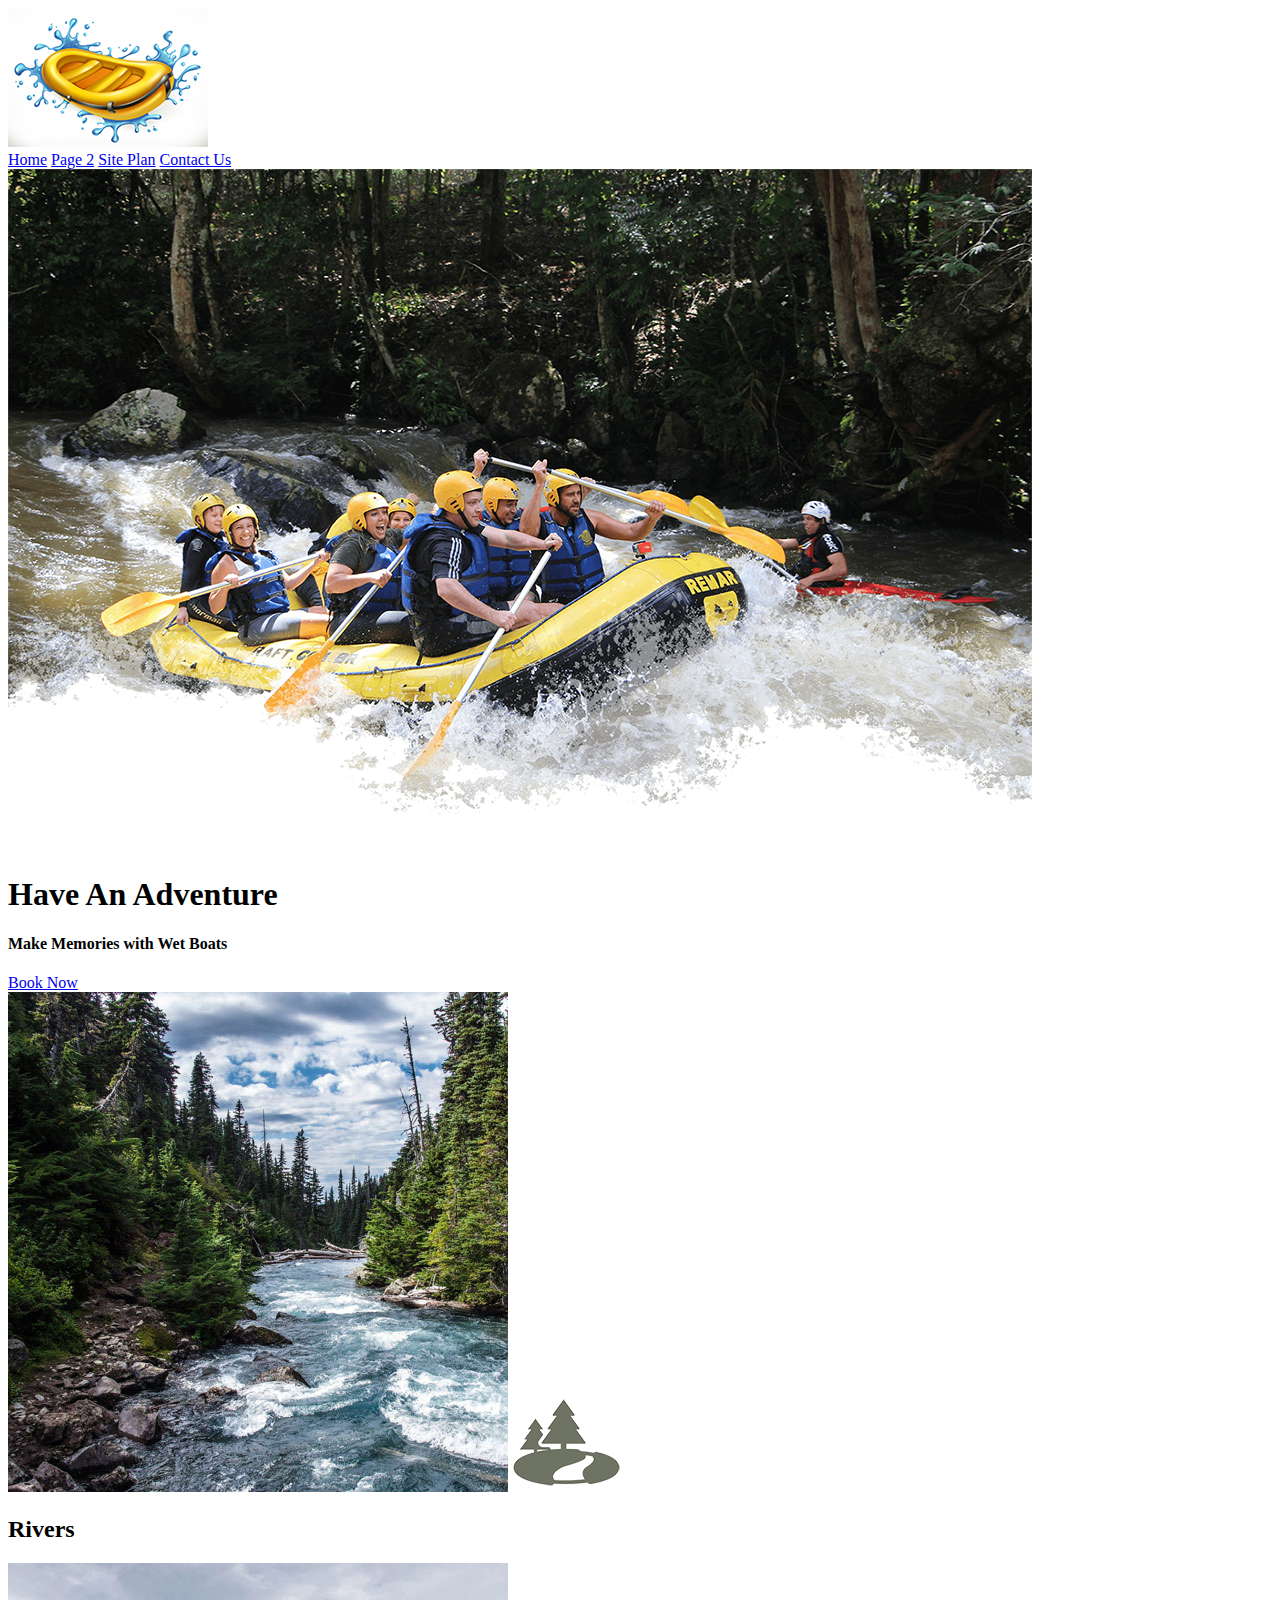
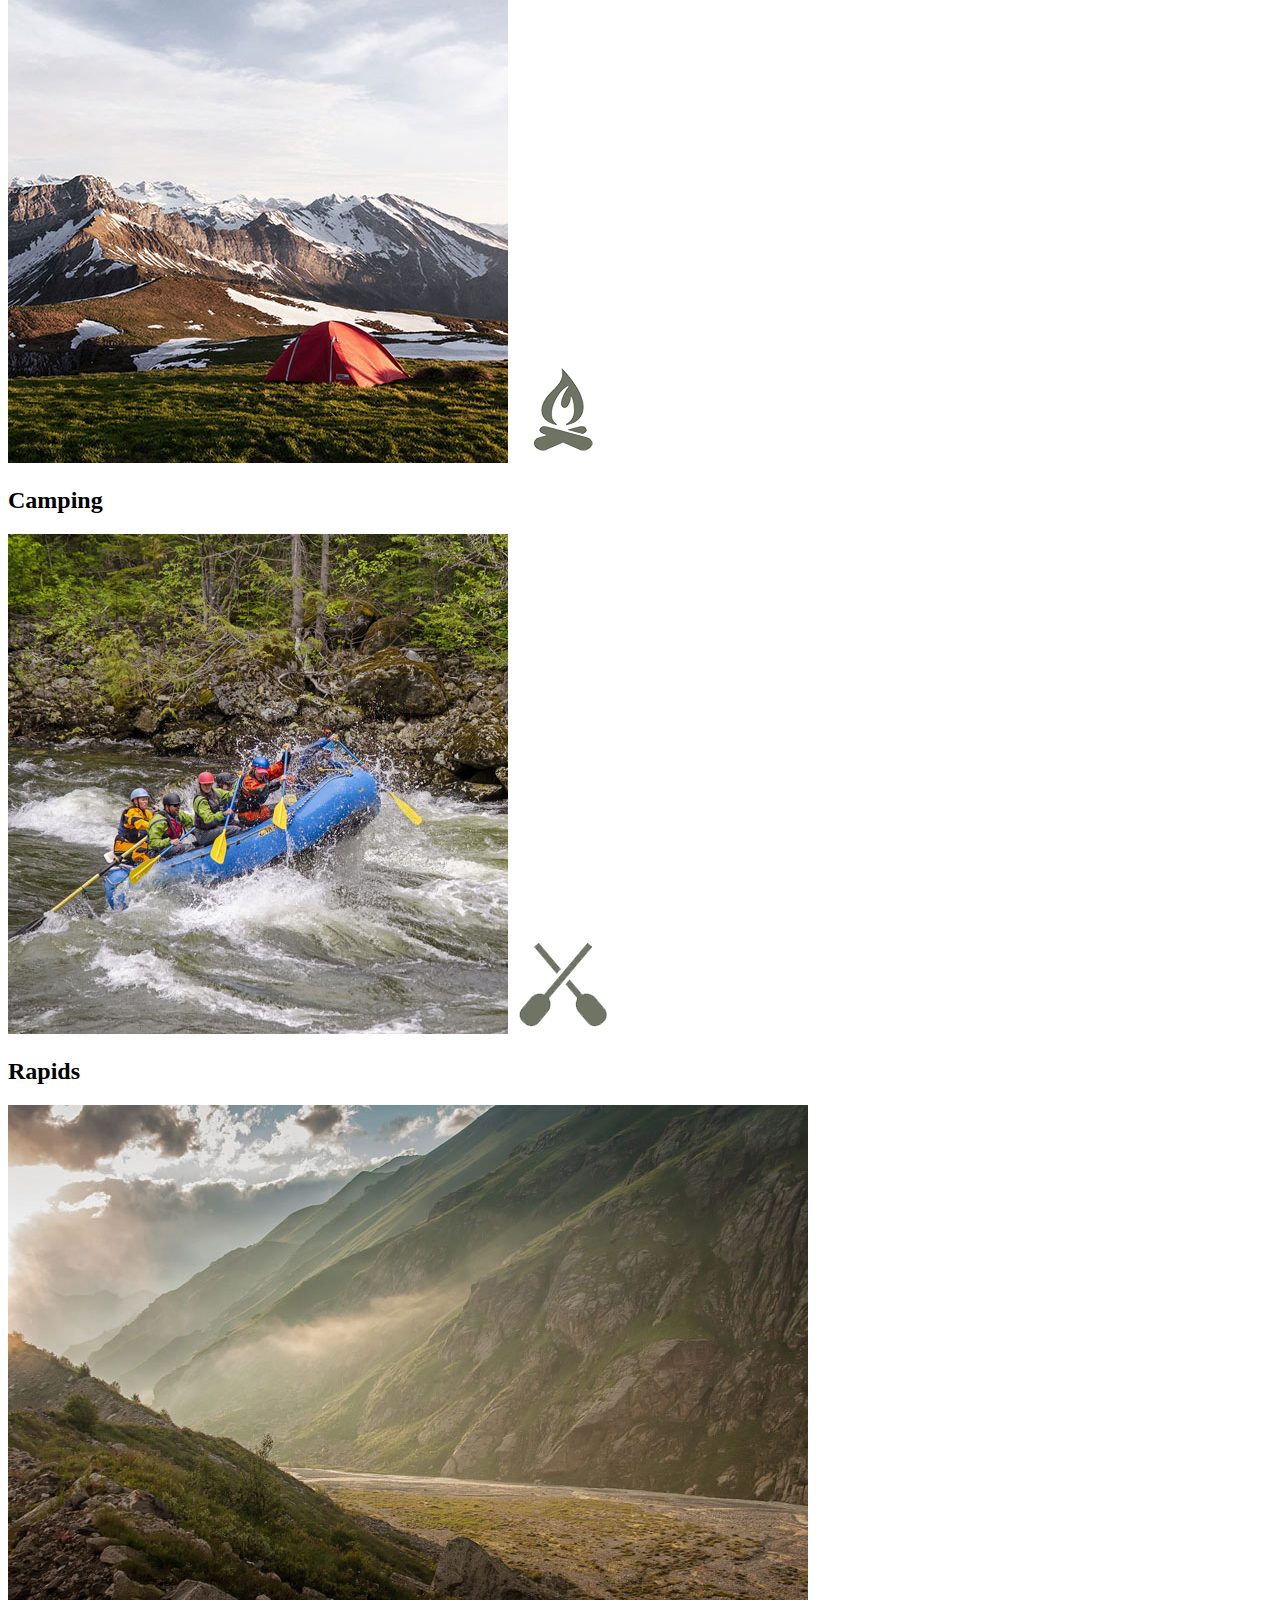
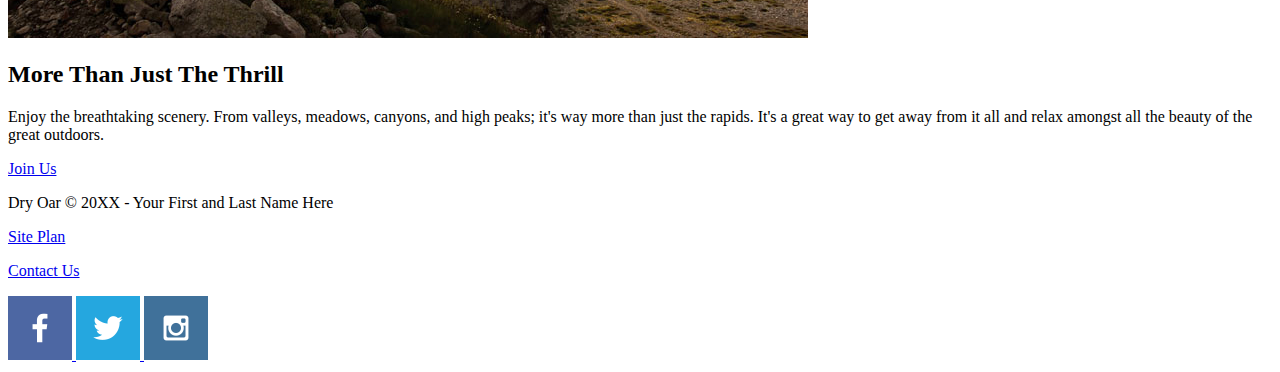
==== wwr/index.html @ 44a553fc "index page" ====
<!DOCTYPE html>
<html lang="en">
<head>
    <meta charset="UTF-8">
    <meta name="viewport" content="width=device-width, initial-scale=1.0">
    <title>White Water Rafting | Wet Boats | Home</title>
</head>
<body>
<header>
    <a id="logo_link" href="index.html">
        <img class="logo" src="images/logowetboat.png" alt="Wet Boat Logo">
    </a>
    <nav>
        <a href="index.html">Home</a>
        <a href="#">Page 2</a>
        <a href="site-plan-rafting.html">Site Plan</a>
        <a href="contactus.html">Contact Us</a>
    </nav>
 </header>
<div id="hero">
     <div id="hero-box">
        <img id="hero-img" src="images/hero.png" alt="People enjoying white water rafting">
    </div>
    <section id="hero-msg">
        <h1 class="home-title">Have An Adventure</h1>
        <h4>Make Memories with Wet Boats </h4>
        <div class='button-box'>
             <a class='book' href="contactus.html">Book Now</a>
        </div>
    </section>
</div>
<main class="home-grid">
    <section class="rivers-card">
        <img class="card-img" src="images/rivers.jpeg" alt="river in forest">
        <img class="icon" src="images/river_icon.png" alt="river icon">
        <h2>Rivers</h2>
    </section>
    <section class="camping-card">
        <img class="card-img" src="images/camping.jpeg" alt="tent in mountains">
        <img class="icon" src="images/fire_icon.png" alt="fire icon">
        <h2>Camping</h2>
    </section>
    <section class="rapids-card">
        <img class="card-img" src="images/rapids.jpeg" alt="rafting boat">
        <img class="icon" src="images/oars.png" alt="oars icon">
        <h2>Rapids</h2>
    </section>
    <img class="mountains" src="images/mountains.jpeg" alt="Misty mountains">
    <section class="msg">
        <h2>More Than Just The Thrill</h2>
        <p>Enjoy the breathtaking scenery. From valleys, meadows, canyons, and high peaks; it's way more than just the rapids. It's a great way to get away from it all and relax amongst all the beauty of the great outdoors. </p>
        <a class='join' href="rivers.html">Join Us</a>
    </section>
</main>
<footer>
    <p>Dry Oar &copy; 20XX - Your First and Last Name Here</p>
    <p><a href="site-plan-rafting.html">Site Plan</a></p>
    <p><a href="contactus.html">Contact Us</a></p>
    <div class="social">
        <a href="https://facebook.com">
            <img src="images/facebook.png" alt="fb icon">
        </a>
        <a href="https://twitter.com">
            <img src="images/twitter.png" alt="twitter icon">
        </a>
        <a href="https://instagram.com">
            <img src="images/instagram.png" alt="instagram icon">
        </a>
    </div>
</footer>
</body>
</html>
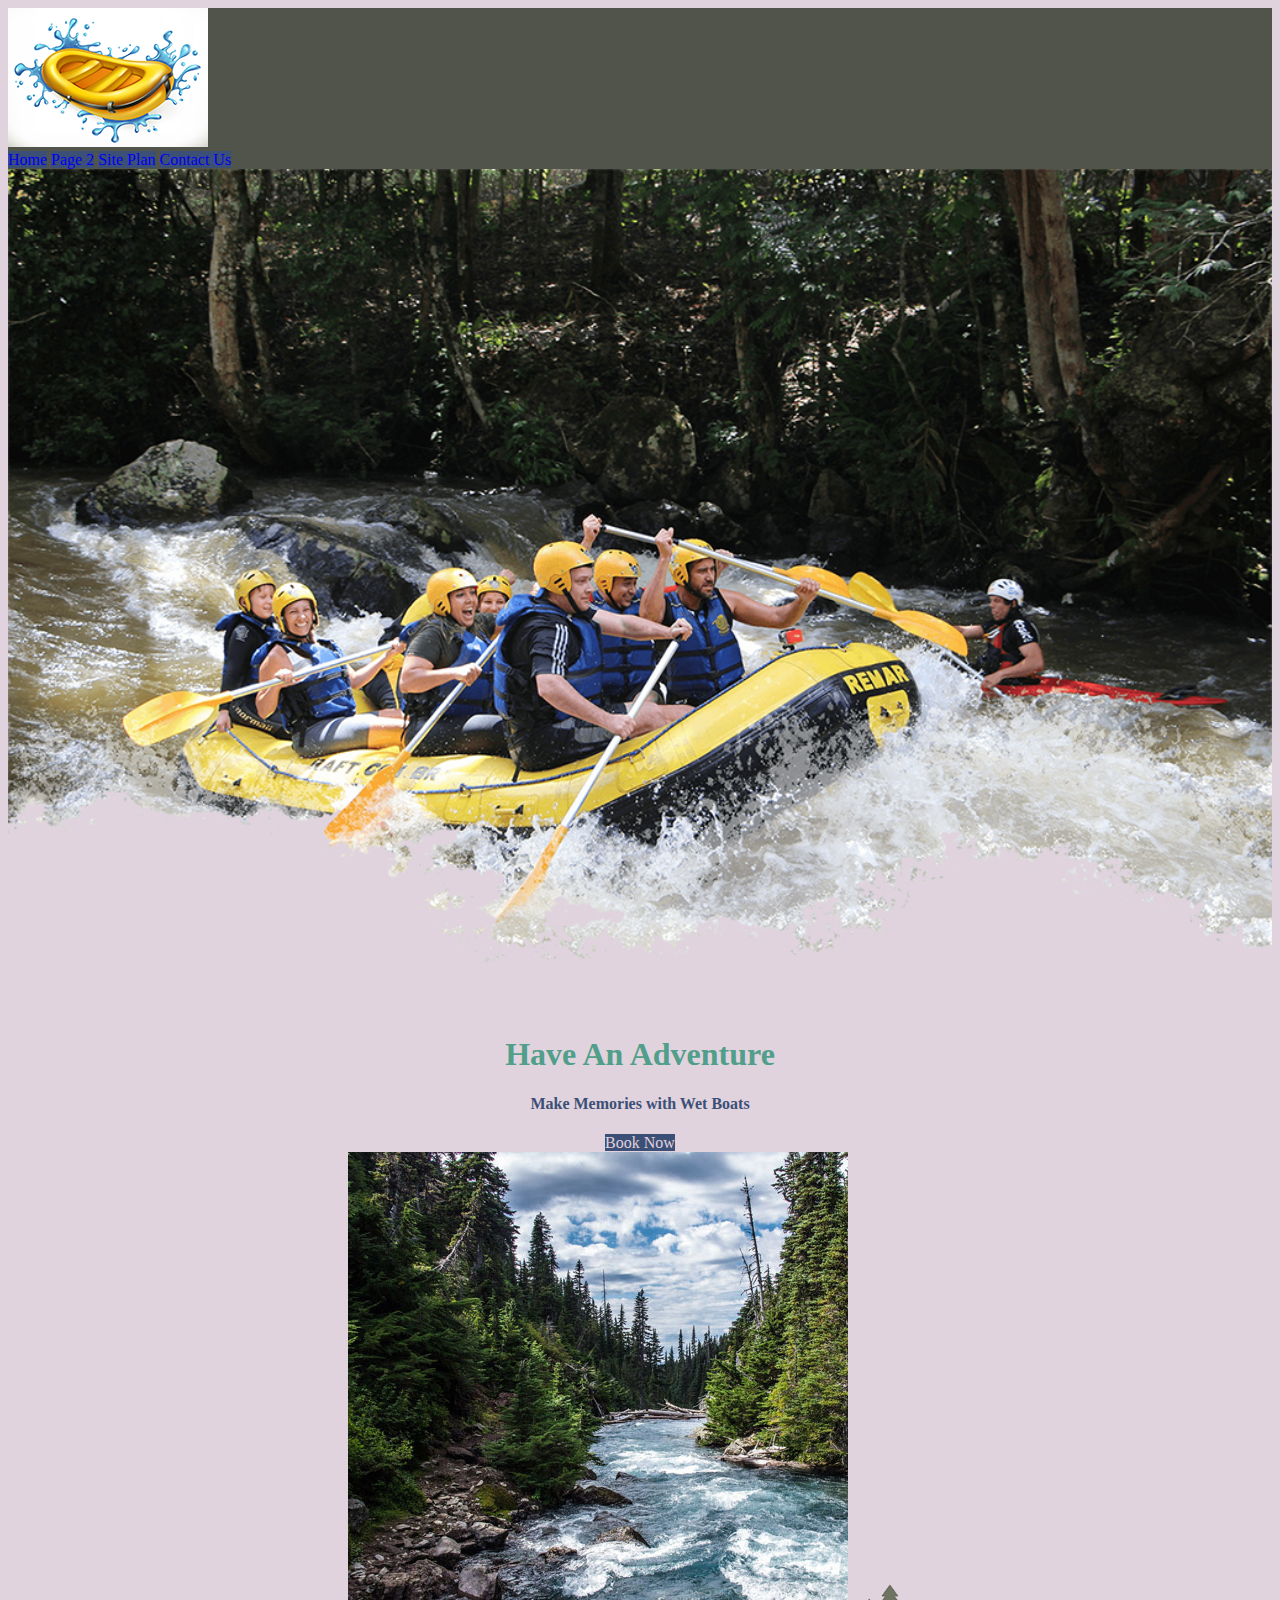
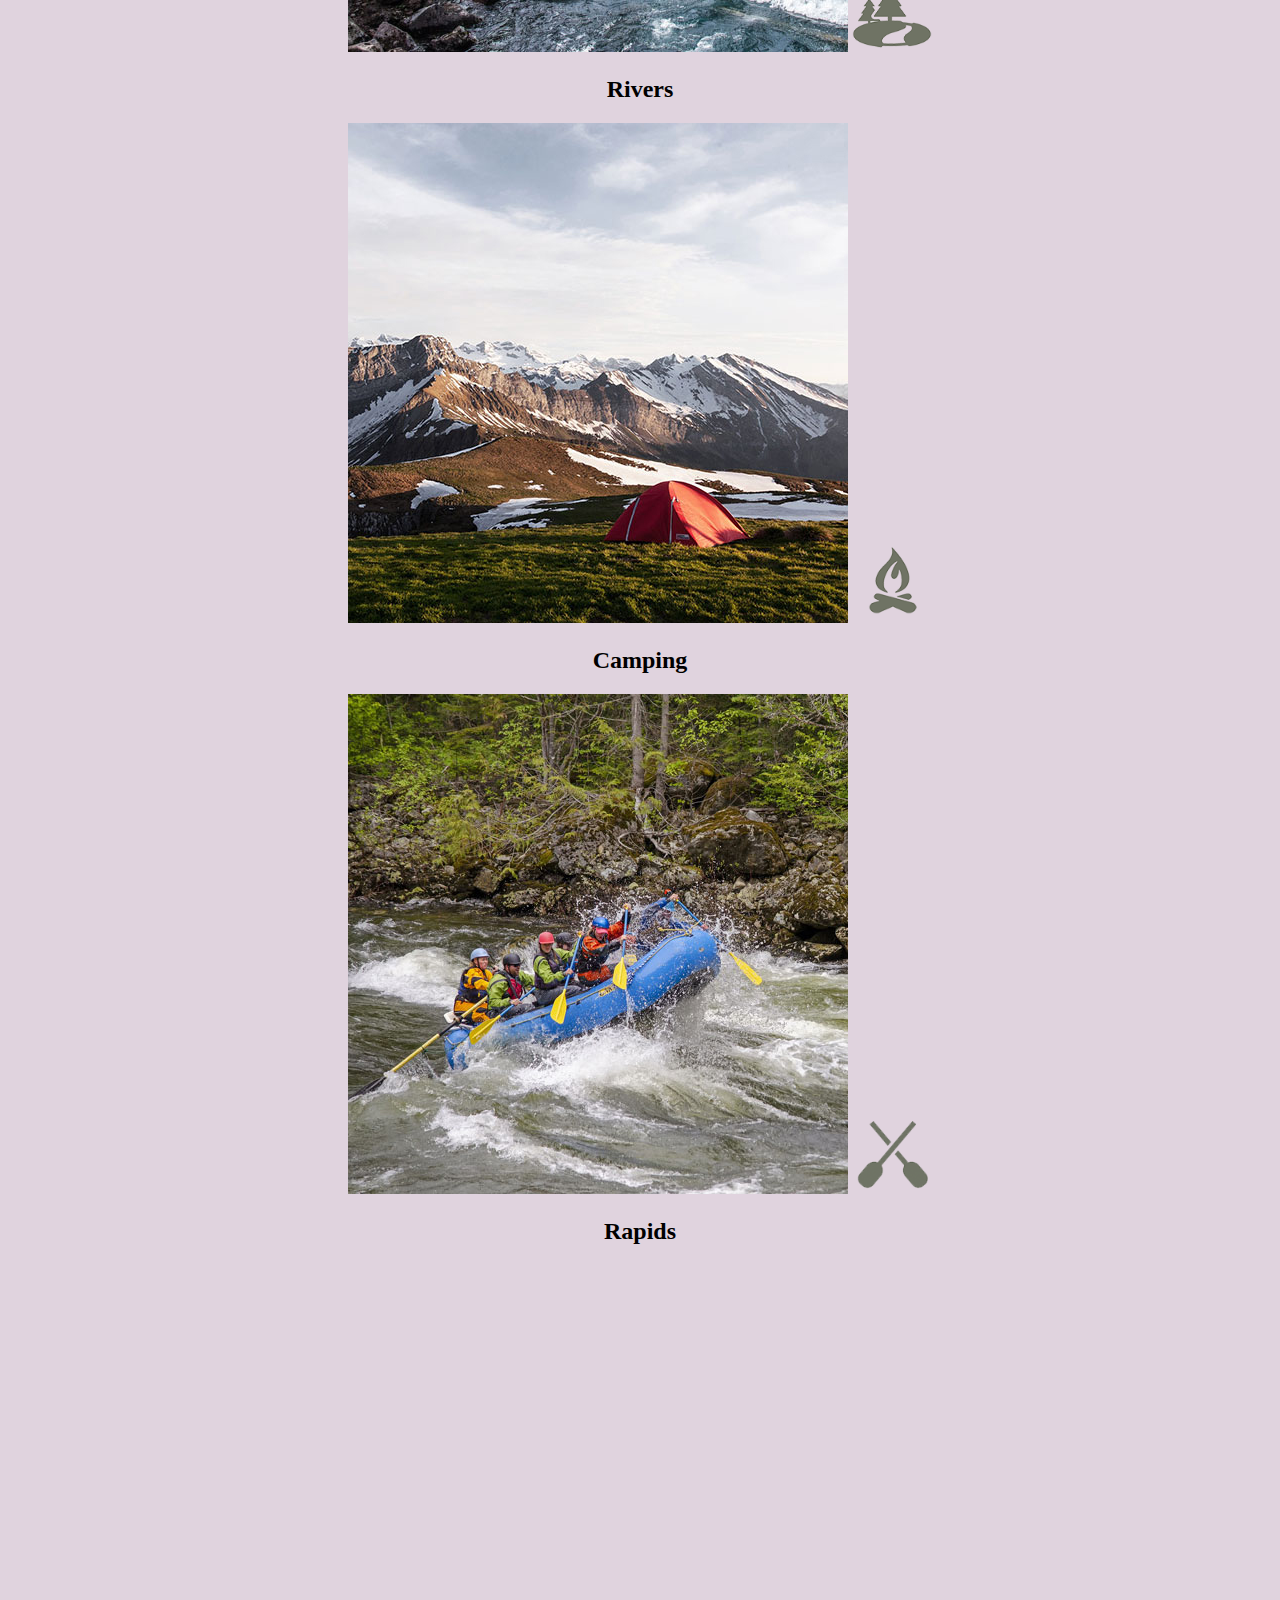
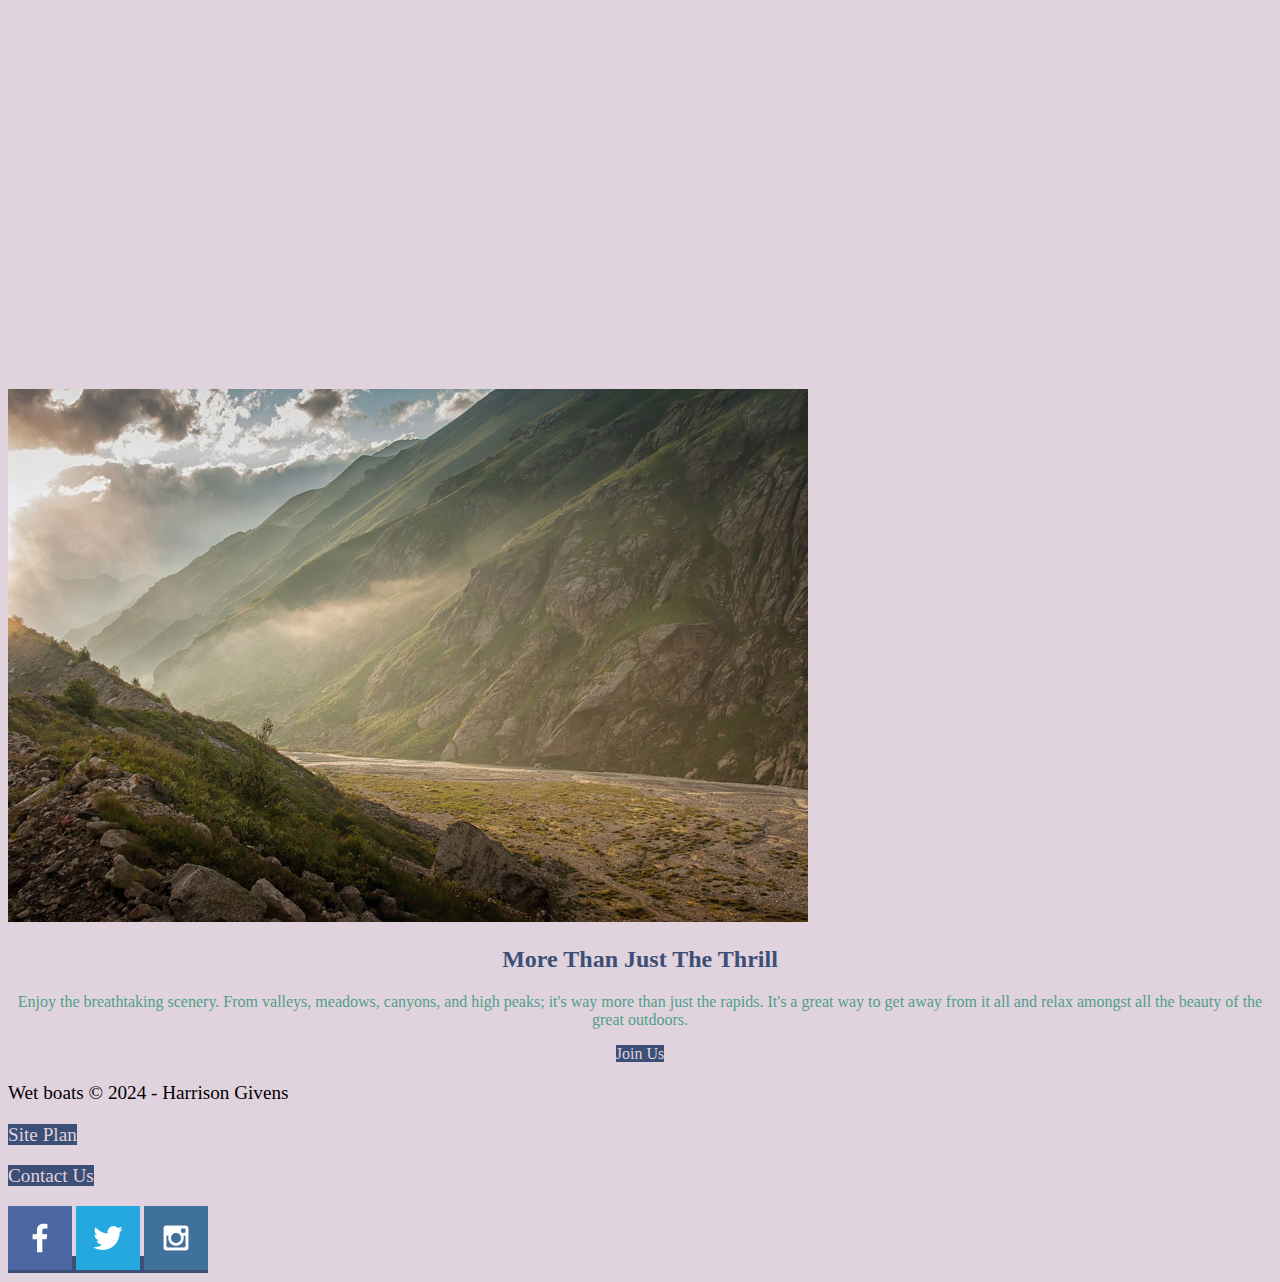
==== commit e53d6b17: "css page" ====
--- a/wwr/index.html
+++ b/wwr/index.html
@@ -1,20 +1,22 @@
 <!DOCTYPE html>
 <html lang="en">
 <head>
+    <link rel="stylesheet" href="styles/style.css">
     <meta charset="UTF-8">
     <meta name="viewport" content="width=device-width, initial-scale=1.0">
     <title>White Water Rafting | Wet Boats | Home</title>
 </head>
 <body>
+<div id="content">
 <header>
-    <a id="logo_link" href="index.html">
+    <a id="logo_link" href="index.html" target="_blank">
         <img class="logo" src="images/logowetboat.png" alt="Wet Boat Logo">
     </a>
     <nav>
-        <a href="index.html">Home</a>
-        <a href="#">Page 2</a>
-        <a href="site-plan-rafting.html">Site Plan</a>
-        <a href="contactus.html">Contact Us</a>
+        <a href="index.html" target="_blank">Home</a>
+        <a href="#" target="_blank">Page 2</a>
+        <a href="site-plan-rafting.html" target="_blank">Site Plan</a>
+        <a href="contactus.html" target="_blank">Contact Us</a>
     </nav>
  </header>
 <div id="hero">
@@ -45,6 +47,7 @@
         <img class="icon" src="images/oars.png" alt="oars icon">
         <h2>Rapids</h2>
     </section>
+    <div id="background"></div> 
     <img class="mountains" src="images/mountains.jpeg" alt="Misty mountains">
     <section class="msg">
         <h2>More Than Just The Thrill</h2>
@@ -53,20 +56,21 @@
     </section>
 </main>
 <footer>
-    <p>Dry Oar &copy; 20XX - Your First and Last Name Here</p>
+    <p>Wet boats &copy; 2024 - Harrison Givens</p>
     <p><a href="site-plan-rafting.html">Site Plan</a></p>
     <p><a href="contactus.html">Contact Us</a></p>
     <div class="social">
-        <a href="https://facebook.com">
+        <a href="https://facebook.com" target="_blank">
             <img src="images/facebook.png" alt="fb icon">
         </a>
-        <a href="https://twitter.com">
+        <a href="https://twitter.com" target="_blank">
             <img src="images/twitter.png" alt="twitter icon">
         </a>
-        <a href="https://instagram.com">
+        <a href="https://instagram.com" target="_blank">
             <img src="images/instagram.png" alt="instagram icon">
         </a>
     </div>
 </footer>
+</div>
 </body>
 </html>--- a/wwr/styles/style.css
+++ b/wwr/styles/style.css
@@ -0,0 +1,106 @@
+#content {
+    max-width: 1600px;
+    margin: 0 auto;
+}
+
+#hero-msg h1, #hero-msg h4{
+    text-align: center;
+}
+
+#hero-img{
+    width: 100%;
+} 
+
+.button-box{
+    text-align: center;
+}
+
+main section{
+    text-align: center;
+}
+
+#background{
+    height: 725px;
+}
+
+body{
+    background-color: #E0D3DE;
+}
+
+.icon {
+    width: 80px;
+}
+
+.home-title{
+    color: #519E8A;
+}
+
+header{
+    background-color: rgba(20,30,13, .7);
+}
+
+h4{
+    color: #3C4F76;
+}
+
+nav a{
+    text-align: center;
+    background-color: #3C4F76;
+    text-decoration: none;
+}
+
+nav a:hover{
+    background-color: #E0D3DE;
+    color: #3C4F76;
+}
+
+.book, .join{
+    background-color: #3C4F76;
+    color: #E0D3DE;
+    text-decoration: none;
+}
+
+.book:hover, .join:hover{
+    background-color: #E0D3DE;
+    color: #3C4F76;
+}
+
+#background{
+    background-color: #E0D3DE;
+
+}
+
+.msg{
+    background-color: #E0D3DE;
+}
+
+.msg h2{
+    color: #3C4F76;
+}
+
+.msg p{
+    color: #519E8A;
+}
+
+footer{
+    background-color: #E0D3DE;
+}
+
+footer a{
+    background-color: #3C4F76;
+    color: #E0D3DE;
+    text-decoration: none;
+}
+
+footer a:hover{
+    background-color: #E0D3DE;
+    color: #3C4F76;
+}
+
+footer p{
+    font-size: 1.2em;
+}
+
+footer p a:hover {
+    text-decoration: underline;
+}    